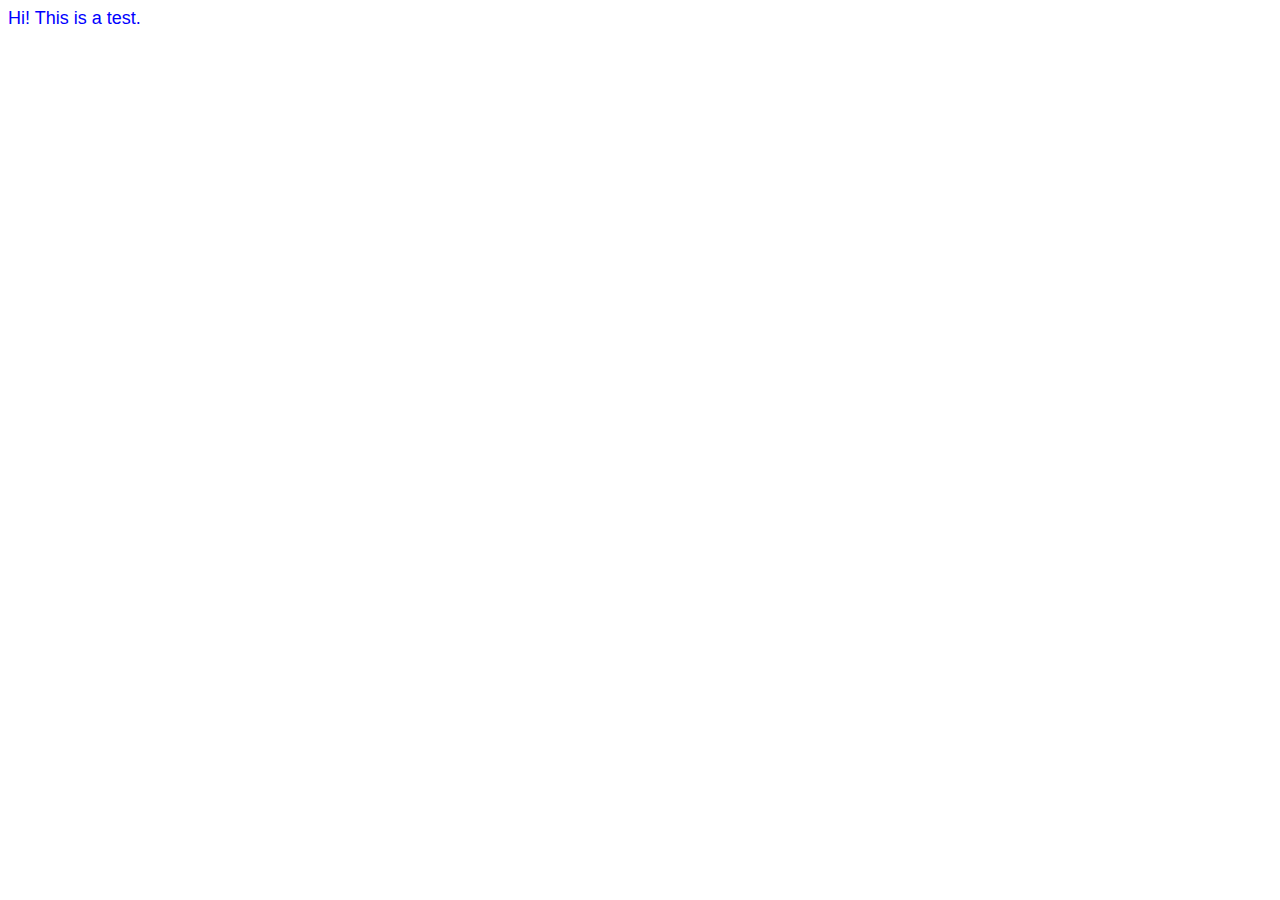
==== SurveyForm/index.html @ b4aafdd9 "update" ====
<html>

    <head>
        <script src="https://cdn.freecodecamp.org/testable-projects-fcc/v1/bundle.js"></script>
        <link type="text/css" rel="stylesheet" href="style.css"/>
    </head>

    <div>
        <p>Hi! This is a test.</p>
    </div>
</html>
---- SurveyForm/style.css ----
p {
    font-size: large;
    font-family: 'Gill Sans', 'Gill Sans MT', Calibri, 'Trebuchet MS', sans-serif;
    color: blue;
}
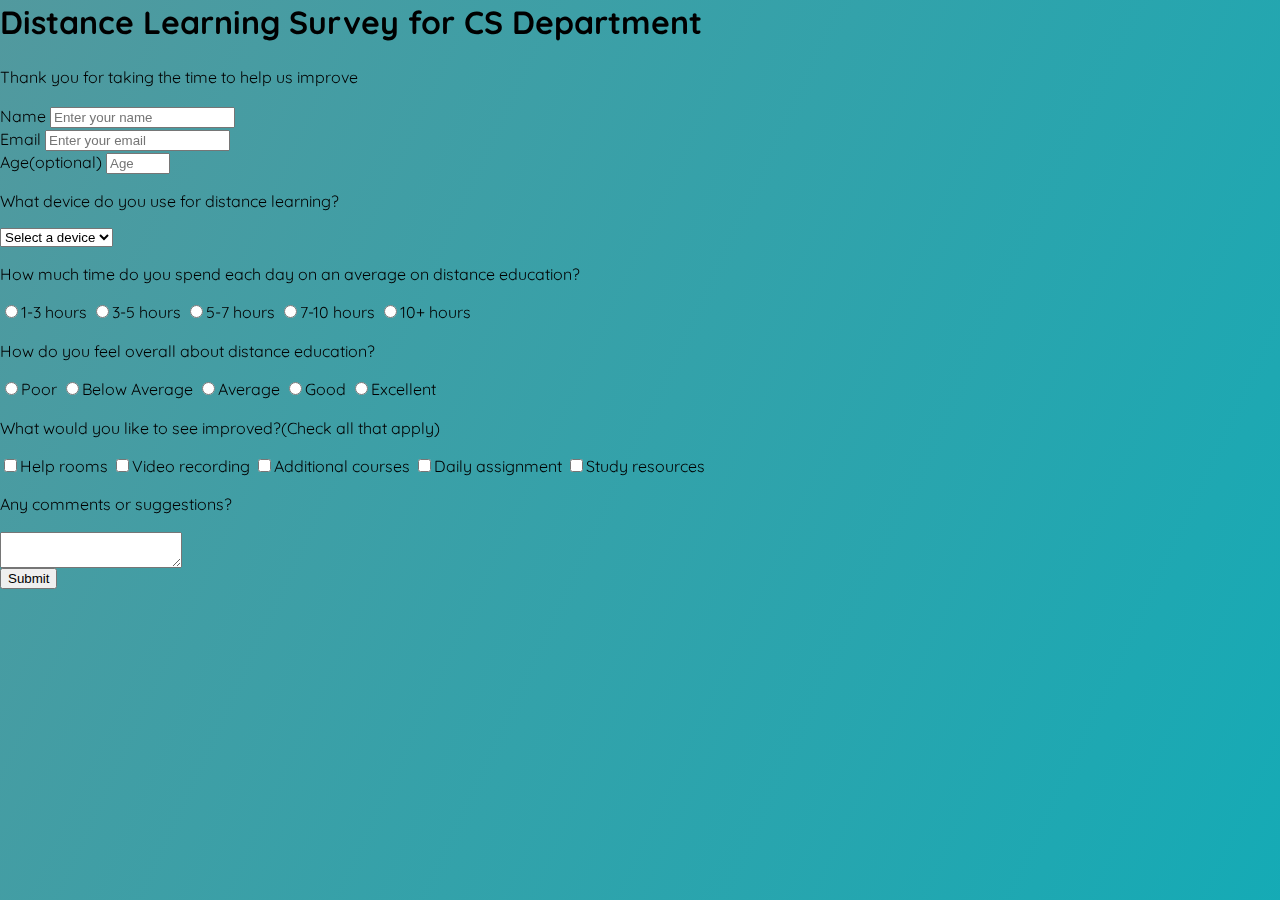
==== commit e17d8a24: "update" ====
--- a/SurveyForm/index.html
+++ b/SurveyForm/index.html
@@ -6,6 +6,201 @@
     </head>
 
     <div>
-        <p>Hi! This is a test.</p>
+        <h1 id="title">Distance Learning Survey for CS Department</h1>
+        <p id="description">Thank you for taking the time to help us improve</p>
+    
+    <form id="survey-form">
+        <div>
+        <label id="name-label" for="name">Name</label>
+        <input
+        type="text"
+        name="name"
+        id="name"
+        placeholder="Enter your name"
+        required
+        />
+        </div>
+
+        <div>
+        <label id="email-label" for="email">Email</label>
+        <input
+        type="email"
+        name="email"
+        id="email"
+        placeholder="Enter your email"
+        required
+        />
+        </div>
+
+        <div>
+        <label id="number-label" for="number">Age<span>(optional)</span></label>
+        <input
+        type="number"
+        name="age"
+        id="number"
+        min="10"
+        max="100"
+        placeholder="Age"
+        />
+        </div>
+
+        <div>
+        <p>What device do you use for distance learning?</p>
+        <select id="dropdown" name="device">
+            <option disabled selected value>Select a device</option>
+            <option value="Laptop">Laptop</option>
+            <option value="Desktop">Desktop</option>
+            <option value="Tablet">Tablet</option>
+            <option value="Smartphone">Smartphone</option>
+        </select>
+        </div>
+
+
+        <div>
+        <p>How much time do you spend each day on an average on distance education?</p>
+        <label for="average-time">
+        <input
+        type="radio"
+        name="duration"
+        id="average-time"
+        value="1-3 hours"
+        >1-3 hours</label>
+
+        <label for="average-time">
+            <input
+            type="radio"
+            name="duration"
+            id="average-time"
+            value="3-5 hours"
+            >3-5 hours</label>
+        
+        <label for="average-time">
+        <input
+        type="radio"
+        name="duration"
+        id="average-time"
+        value="5-7 hours"
+        >5-7 hours</label>
+
+        <label for="average-time">
+            <input
+            type="radio"
+            name="duration"
+            id="average-time"
+            value="7-10 hours"
+            >7-10 hours</label>
+
+        <label for="average-time">
+        <input
+        type="radio"
+        name="duration"
+        id="average-time"
+        value="10+ hours"
+        >10+ hours</label>
+        </div>
+
+        <div>
+        <p>How do you feel overall about distance education?</p>
+        <label for="user-satisfaction">
+        <input
+        type="radio"
+        name="satisfaction"
+        id="user-satisfaction"
+        value="Poor"
+        />Poor
+        </label>
+        
+        <label for="user-satisfaction"></label>
+        <input
+        type="radio"
+        name="satisfaction"
+        id="user-satisfaction"
+        value="Below Average"
+        />Below Average
+        </label>
+
+        <label for="user-satisfaction">
+        <input
+        type="radio"
+        name="satisfaction"
+        id="user-satisfaction"
+        value="Average"
+        />Average
+        </label>
+
+        <label for="user-satisfaction">
+        <input
+        type="radio"
+        name="satisfaction"
+        id="user-satisfaction"
+        value="Good"
+        />Good
+        </label>
+
+        <label for="user-satisfaction">
+        <input
+        type="radio"
+        name="satisfaction"
+        id="user-satisfaction"
+        value="Excellent"
+        />Excellent
+        </label>
+        </div>
+
+        <div>
+            <p>What would you like to see improved?<span>(Check all that apply)</span></p>
+            <label for="improve"> 
+                <input
+                type="checkbox"
+                name="prefer"
+                id="improve"
+                value="Help rooms"/>Help rooms
+            </label>
+            <label for="improve"> 
+                <input
+                type="checkbox"
+                name="prefer"
+                id="improve"
+                value="Video recording"/>Video recording
+            </label>
+            <label for="improve"> 
+                <input
+                type="checkbox"
+                name="prefer"
+                id="improve"
+                value="Additional courses"/>Additional courses
+            </label>
+            <label for="improve"> 
+                <input
+                type="checkbox"
+                name="prefer"
+                id="improve"
+                value="Daily assignment"/>Daily assignment
+            </label>
+            <label for="improve"> 
+                <input
+                type="checkbox"
+                name="prefer"
+                id="improve"
+                value="Study resources"/>Study resources
+            </label>
+        </div>
+        <div>
+            <p>Any comments or suggestions?</p>
+            <textarea
+            id="comments"
+            class="input-textarea"
+            name="comment"
+            placeholder="Enter your comments here...">
+            </textarea>
+        </div>
+
+        <div>
+            <button 
+            type="submit"
+            id="submit"
+            class="submit-button">Submit</button>
+        </div>
+    </form>
     </div>
 </html>--- a/SurveyForm/style.css
+++ b/SurveyForm/style.css
@@ -1,5 +1,41 @@
-p {
-    font-size: large;
-    font-family: 'Gill Sans', 'Gill Sans MT', Calibri, 'Trebuchet MS', sans-serif;
-    color: blue;
+@import
+url('https://fonts.googleapis.com/css2?family=Quicksand:wght@500&display=swap');
+
+:root {
+    --color-darkblue: #157177;
+    --color-darkblue-alpha: rgba(10, 127, 135, 0.8);
+    --color-darkgray: #06393C;
+}
+
+*,
+*::before,
+*::after {
+    box-sizing: border-box;
+}
+
+body {
+    font-family: 'Quicksand', sans-serif;
+    font-size: 1rem;
+    font-weight: 400;
+    line-height: 1.4;
+    margin: 0;
+}
+
+body::before {
+    content:'';
+    position: fixed;
+    top:0;
+    left:0;
+    height: 100%;
+    width: 100%;
+    z-index:-1;
+    background: var(--color-darkblue);
+    background-image: linear-gradient(
+    115deg, 
+    rgba(97, 163, 168, 0.8), 
+    rgba(21, 195, 208, 0.7)),
+    url(https://academicfamilies.com/wp-content/uploads/online-learning.jpg);
+    background-size: cover;
+    background-repeat:no-repeat;
+    background-position: center;
 }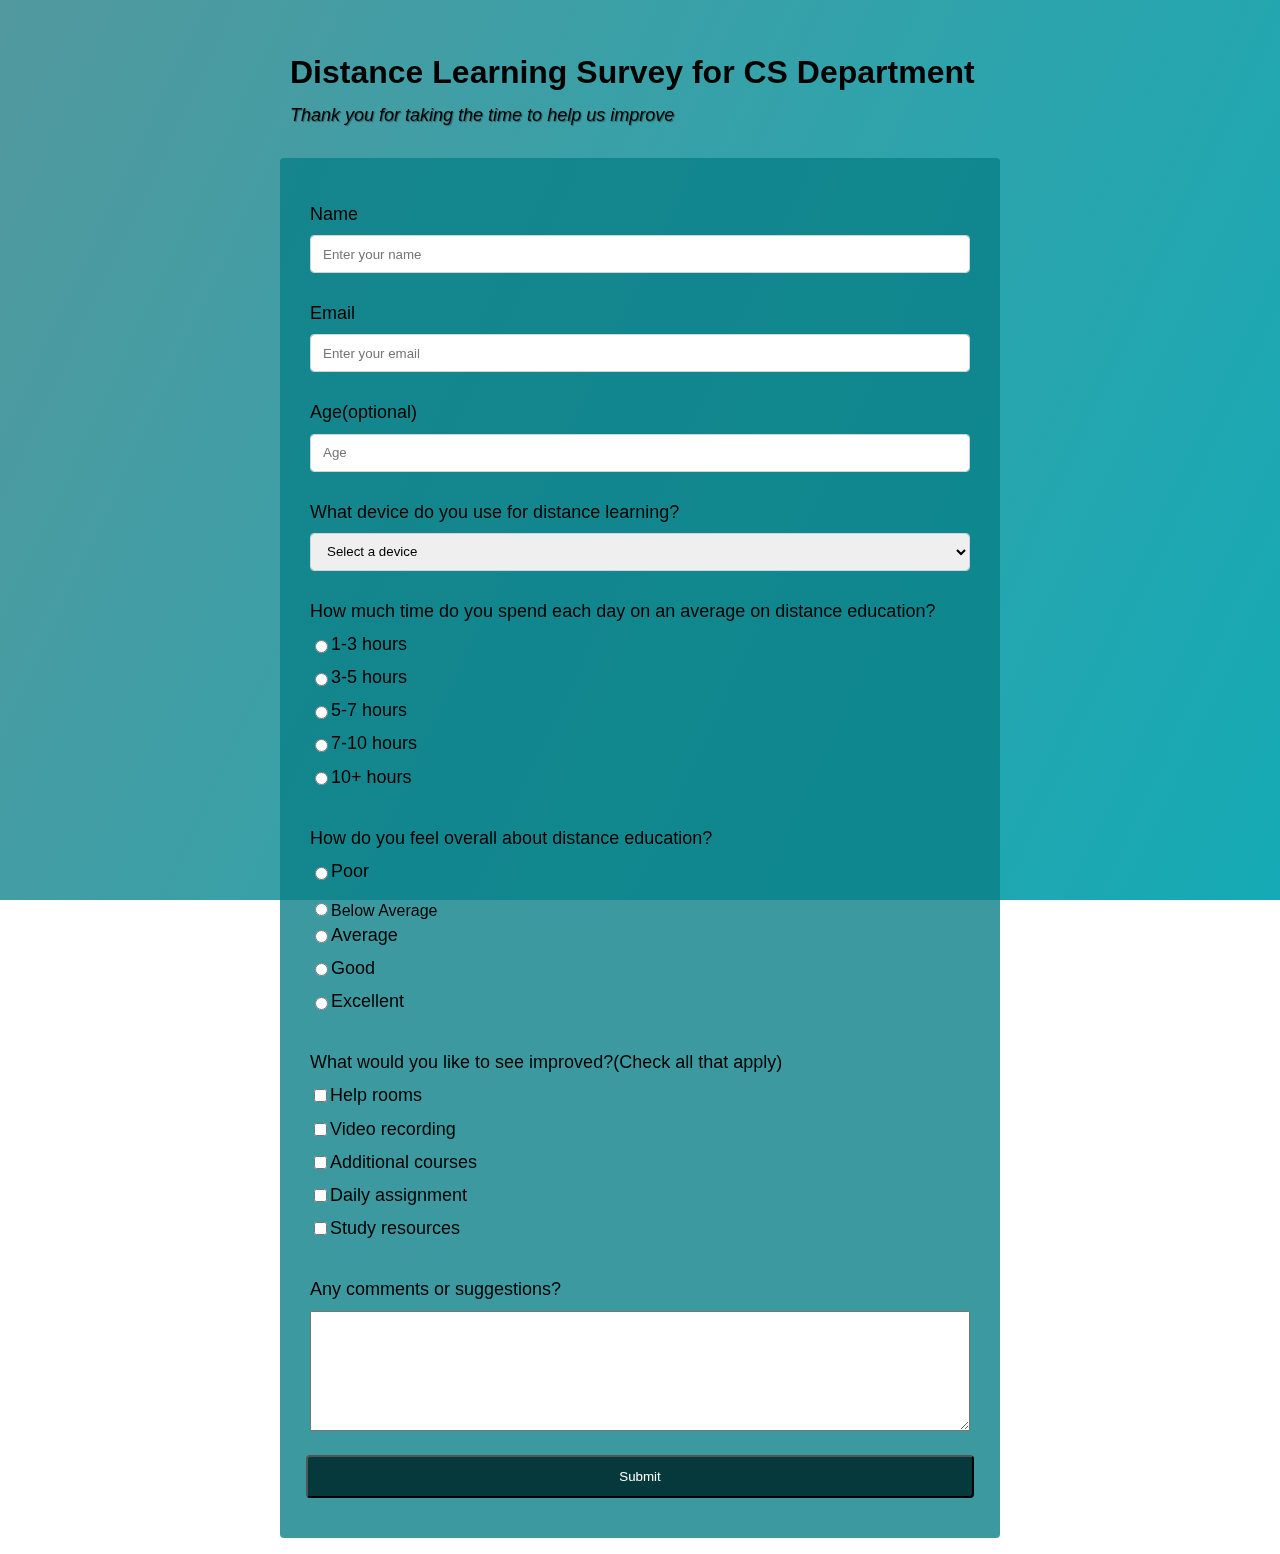
==== commit e8d9a795: "survey form" ====
--- a/SurveyForm/index.html
+++ b/SurveyForm/index.html
@@ -5,48 +5,52 @@
         <link type="text/css" rel="stylesheet" href="style.css"/>
     </head>
 
-    <div>
+    <div class="container">
+        <header>
         <h1 id="title">Distance Learning Survey for CS Department</h1>
-        <p id="description">Thank you for taking the time to help us improve</p>
-    
+        <p id="description" class="description">Thank you for taking the time to help us improve</p>
+        </header>
     <form id="survey-form">
-        <div>
+        <div class="form-group">
         <label id="name-label" for="name">Name</label>
         <input
         type="text"
         name="name"
         id="name"
+        class="form-control"
         placeholder="Enter your name"
         required
         />
         </div>
 
-        <div>
+        <div class="form-group">
         <label id="email-label" for="email">Email</label>
         <input
         type="email"
         name="email"
         id="email"
+        class="form-control"
         placeholder="Enter your email"
         required
         />
         </div>
 
-        <div>
+        <div class="form-group">
         <label id="number-label" for="number">Age<span>(optional)</span></label>
         <input
         type="number"
         name="age"
         id="number"
+        class="form-control"
         min="10"
         max="100"
         placeholder="Age"
         />
         </div>
 
-        <div>
+        <div class="form-group">
         <p>What device do you use for distance learning?</p>
-        <select id="dropdown" name="device">
+        <select id="dropdown" name="device" class="form-control">
             <option disabled selected value>Select a device</option>
             <option value="Laptop">Laptop</option>
             <option value="Desktop">Desktop</option>
@@ -56,7 +60,7 @@
         </div>
 
 
-        <div>
+        <div class="form-group">
         <p>How much time do you spend each day on an average on distance education?</p>
         <label for="average-time">
         <input
@@ -99,7 +103,7 @@
         >10+ hours</label>
         </div>
 
-        <div>
+        <div class="form-group">
         <p>How do you feel overall about distance education?</p>
         <label for="user-satisfaction">
         <input
@@ -147,7 +151,7 @@
         </label>
         </div>
 
-        <div>
+        <div class="form-group">
             <p>What would you like to see improved?<span>(Check all that apply)</span></p>
             <label for="improve"> 
                 <input
@@ -185,7 +189,7 @@
                 value="Study resources"/>Study resources
             </label>
         </div>
-        <div>
+        <div class="form-group">
             <p>Any comments or suggestions?</p>
             <textarea
             id="comments"
@@ -199,6 +203,7 @@
             <button 
             type="submit"
             id="submit"
+            class="submit-button"
             class="submit-button">Submit</button>
         </div>
     </form>
--- a/SurveyForm/style.css
+++ b/SurveyForm/style.css
@@ -1,5 +1,5 @@
 @import
-url('https://fonts.googleapis.com/css2?family=Quicksand:wght@500&display=swap');
+url(https://this.deakin.edu.au/wp-content/uploads/2017/07/student-walking-through-library.jpg);
 
 :root {
     --color-darkblue: #157177;
@@ -34,8 +34,105 @@
     115deg, 
     rgba(97, 163, 168, 0.8), 
     rgba(21, 195, 208, 0.7)),
-    url(https://academicfamilies.com/wp-content/uploads/online-learning.jpg);
+    url(https://this.deakin.edu.au/wp-content/uploads/2017/07/student-walking-through-library.jpg);
     background-size: cover;
     background-repeat:no-repeat;
     background-position: center;
+}
+
+header {
+    padding: 0 0.625rem;
+    margin-bottom: 1.875rem;
+}
+h1,
+p {
+    margin-top: 0;
+    margin-bottom: 0.5rem;
+}
+
+p {
+    font-size: 1.125rem;
+}
+label {
+    display: flex;
+    align-items: center;
+    font-size: 1.125rem;
+    margin-bottom: 0.5rem;
+}
+
+button,
+select,
+textarea,
+input {
+    font-family: inherit;
+}
+
+.container {
+    width: 100%;
+    margin: 3.125rem auto 0 auto;
+}
+
+@media (min-width: 576px) {
+    .container {
+        max-width: 540px;
+    }
+}
+
+@media (min-width: 768px) {
+    .container {
+        max-width: 720px;
+    }
+}
+
+.description {
+    font-style: italic;
+    text-shadow: 1px 1px 1px rgba(0, 0, 0, 0.4);
+}
+
+form {
+    background: var(--color-darkblue-alpha);
+    padding: 2.5rem 1.625rem;
+    border-radius: 0.25rem;
+}
+
+@media (mid-width: 480px) {
+    form {
+        padding: 2.5rem;
+    }
+}
+
+.form-group {
+    margin: 0 auto 1.25rem auto;
+    padding: 0.25rem;
+}
+
+.form-control {
+    display: block;
+    width: 100%;
+    padding: 0.375rem 0.75rem;
+    height: 2.375rem;
+    background-clip: padding-box;
+    border-radius: 0.25rem;
+    border: 1px solid #ced4da;
+}
+
+.form-control:focus {
+    border-color: #80bdff;
+    outline:0;
+    box-shadow: 0 0 0 0.2rem rgba(79, 118, 160, 0.25);
+}
+
+.input-textarea {
+    width: 100%;
+    min-height: 120px;
+    resize: vertical;
+}
+
+.submit-button {
+    color: #fff;
+    display: block;
+    width: 100%;
+    padding: 0.75rem;
+    border-radius: 0.25rem;
+    background: var(--color-darkgray);
 }